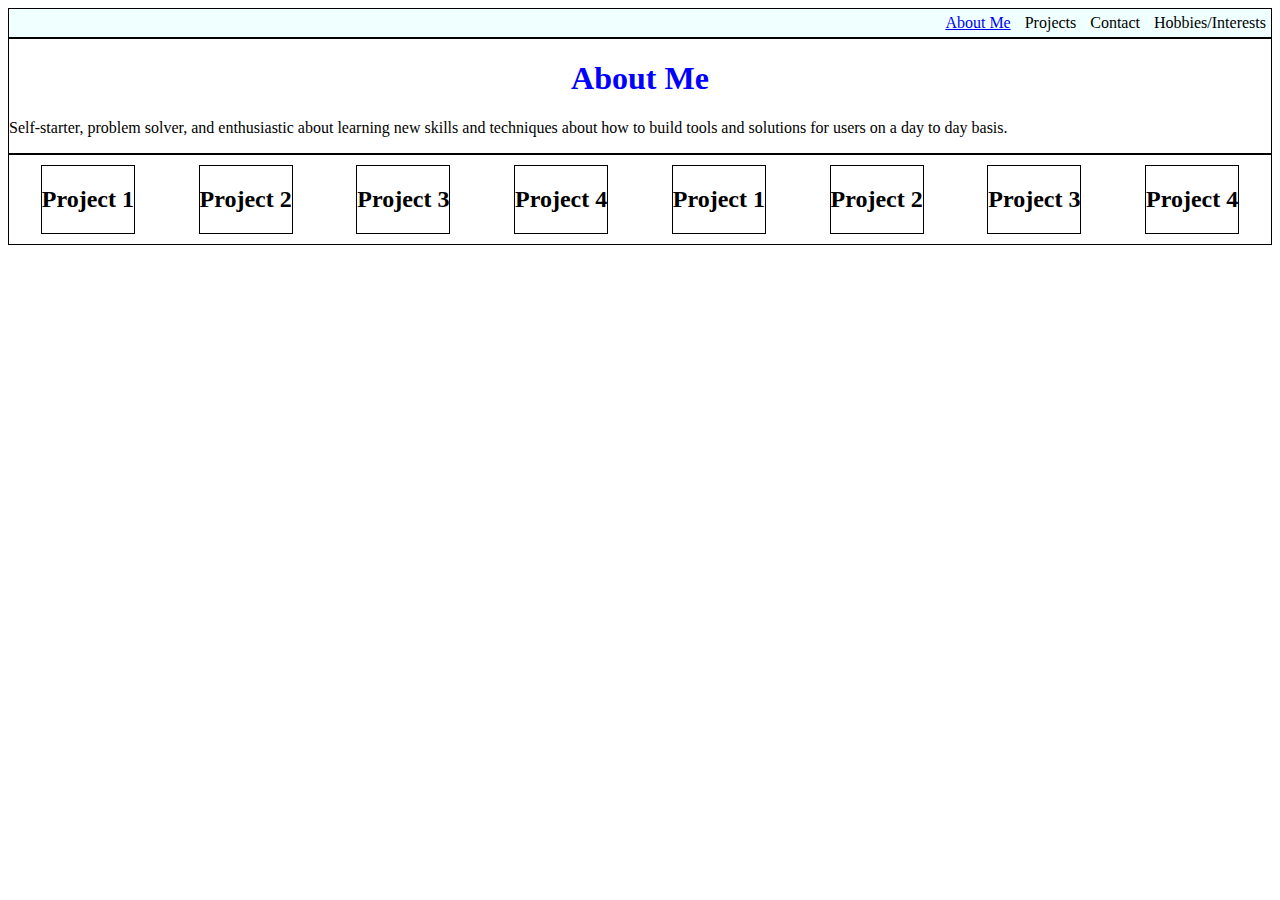
==== index.html @ 330c0d28 "Added display styles to project section" ====
<!DOCTYPE html>
<html lang="en">
<head>
    <meta charset="UTF-8">
    <meta http-equiv="X-UA-Compatible" content="IE=edge">
    <meta name="viewport" content="width=device-width, initial-scale=1.0">
    <title>Leicht Personal Page</title>
    <link rel="stylesheet" href="css/style.css">
</head>
<header>
    <div class="container">
        <nav class="navigation content">
            <span><a href="#about">About Me</a></span>
            <span>Projects</span>
            <span>Contact</span>
            <span>Hobbies/Interests</span>
        </nav>
    </div>
</header>

<body>
    <!-- About Section -->
    <section class="about_section">
        <div id="about" class="about_container container">
            <h1>About Me</h1>
            <p>Self-starter, problem solver, and enthusiastic about learning new skills and techniques about how to build tools and
                solutions for users on a day to day basis.
            </p>
        </div>
    </section>

    <!-- Personal Projects Section -->
    <section class="pp_section">
        <div class="pp_container container">
            <div id="pp1" class="pp_indiv">
                <h2>Project 1</h2>
            </div>
            <div id="pp2" class="pp_indiv">
                <h2>Project 2</h2>
            </div>
            <div id="pp3" class="pp_indiv">
                <h2>Project 3</h2>
            </div>
            <div id="pp4" class="pp_indiv">
                <h2>Project 4</h2>
            </div>
            <div id="pp1" class="pp_indiv">
                <h2>Project 1</h2>
            </div>
            <div id="pp2" class="pp_indiv">
                <h2>Project 2</h2>
            </div>
            <div id="pp3" class="pp_indiv">
                <h2>Project 3</h2>
            </div>
            <div id="pp4" class="pp_indiv">
                <h2>Project 4</h2>
            </div>
        </div>
    </section>
    
</body>
</html>
---- css/style.css ----
header .container {
    display: flex;
    justify-content: end;
    padding: 5px 0px;
    background-color: azure;
}

nav span {
    padding: 5px;
    text-decoration: none;
}

h1 {
    
    color: blue;
    text-align: center;
}

.container {
    border: solid 1px black;
}

.pp_container {
    display: flex;
    justify-content: space-around;
    flex-wrap: wrap;
}

.pp_indiv {
    border: solid 1px black;
    margin: 10px;
}
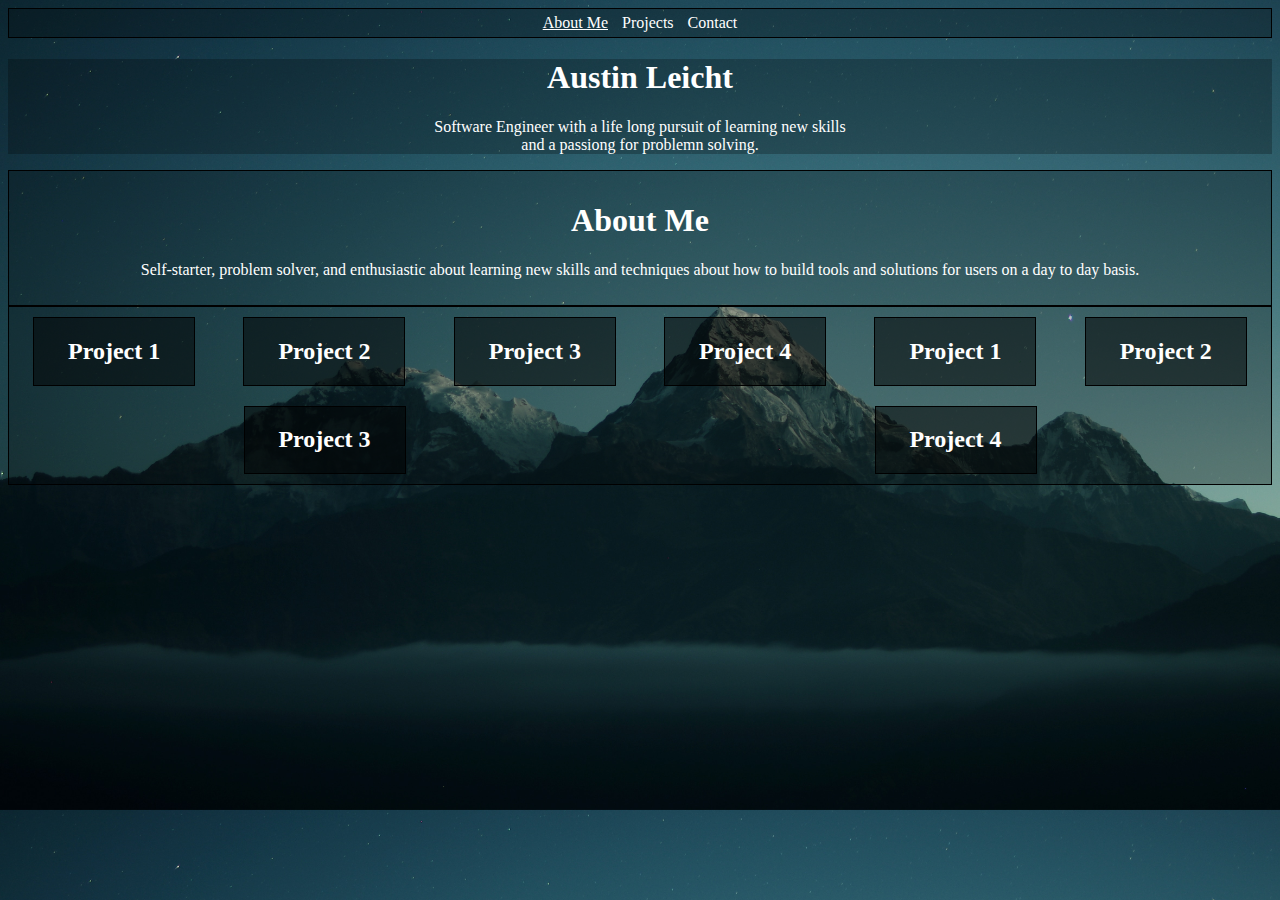
==== commit eb6f8c90: "Added background image, updated text color and alignment" ====
--- a/index.html
+++ b/index.html
@@ -7,18 +7,35 @@
     <title>Leicht Personal Page</title>
     <link rel="stylesheet" href="css/style.css">
 </head>
-<header>
+<!-- <header>
     <div class="container">
         <nav class="navigation content">
             <span><a href="#about">About Me</a></span>
             <span>Projects</span>
             <span>Contact</span>
-            <span>Hobbies/Interests</span>
         </nav>
     </div>
-</header>
+</header> -->
 
 <body>
+    <header>
+        <div class="container">
+            <nav class="navigation content">
+                <span><a href="#about">About Me</a></span>
+                <span>Projects</span>
+                <span>Contact</span>
+            </nav>
+        </div>
+    </header>
+    <!--Home Section-->
+    <div class="nameTitle">
+        <div class="nameTitleContainer">
+            <h1>Austin Leicht</h1>
+            <p>Software Engineer with a life long pursuit of learning new skills </br> 
+            and a passiong for problemn solving.</p>
+        </div>
+    </div>
+   
     <!-- About Section -->
     <section class="about_section">
         <div id="about" class="about_container container">
@@ -58,6 +75,8 @@
             </div>
         </div>
     </section>
+
+
     
 </body>
 </html>
--- a/css/style.css
+++ b/css/style.css
@@ -1,18 +1,44 @@
+* {
+    color: white;
+    text-align: center;
+}
+body {
+    background-image: url("../assets/site_background.jpg");
+    background-size: cover;
+}
+
+/* Header and Navigation Section */
+
 header .container {
     display: flex;
-    justify-content: end;
+    justify-content: center;
     padding: 5px 0px;
-    background-color: azure;
+    background-color: hsla(0, 0%, 0%, .25)
 }
 
 nav span {
     padding: 5px;
     text-decoration: none;
+    color: white;
 }
 
-h1 {
-    
-    color: blue;
+
+
+
+
+
+/* Main Name and Title Section */
+
+.nameTitle {
+    background-color: hsla(0, 0%, 0%, .25)
+}
+
+
+
+
+/* About Section */
+
+h2 {
     text-align: center;
 }
 
@@ -20,13 +46,30 @@
     border: solid 1px black;
 }
 
+.about_container {
+    padding: 10px;
+    background-size: 4px 4px;
+    /*Source for background textures: https://codepen.io/bitmap/pen/AzowBq*/
+    background-color: hsla(0, 0%, 0%, .25)
+}
+
+
+
+
+
+/* Projects Section */
+
 .pp_container {
     display: flex;
     justify-content: space-around;
     flex-wrap: wrap;
+    background-color: hsla(0, 0%, 0%, .25);
+
 }
 
 .pp_indiv {
     border: solid 1px black;
     margin: 10px;
+    background-color: hsla(0, 0%, 0%, .5);
+    min-width: 10rem;
 }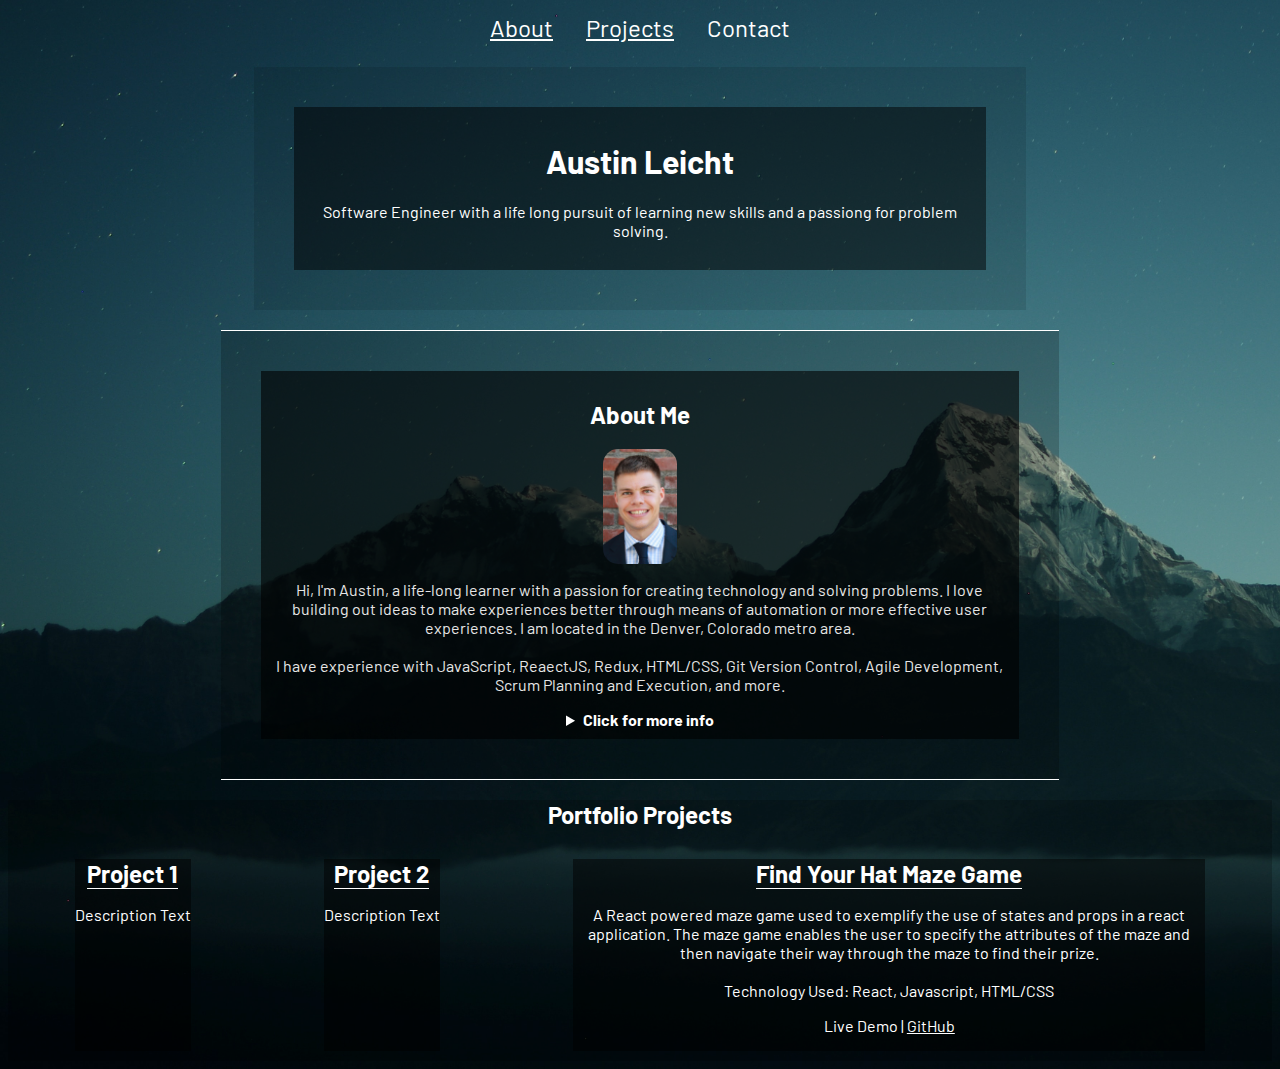
==== commit f842275e: "Added about content, headshot, and project details" ====
--- a/index.html
+++ b/index.html
@@ -6,24 +6,18 @@
     <meta name="viewport" content="width=device-width, initial-scale=1.0">
     <title>Leicht Personal Page</title>
     <link rel="stylesheet" href="css/style.css">
+    <link rel="preconnect" href="https://fonts.googleapis.com">
+    <link rel="preconnect" href="https://fonts.gstatic.com" crossorigin>
+    <link href="https://fonts.googleapis.com/css2?family=Barlow:wght@300;400&display=swap" rel="stylesheet">
 </head>
-<!-- <header>
-    <div class="container">
-        <nav class="navigation content">
-            <span><a href="#about">About Me</a></span>
-            <span>Projects</span>
-            <span>Contact</span>
-        </nav>
-    </div>
-</header> -->
 
 <body>
     <header>
         <div class="container">
             <nav class="navigation content">
-                <span><a href="#about">About Me</a></span>
-                <span>Projects</span>
-                <span>Contact</span>
+                <span><a href="#about">About</a></span>
+                <span><a href="#project_section">Projects</a></span>
+                <span><a>Contact</a></span>
             </nav>
         </div>
     </header>
@@ -31,50 +25,92 @@
     <div class="nameTitle">
         <div class="nameTitleContainer">
             <h1>Austin Leicht</h1>
-            <p>Software Engineer with a life long pursuit of learning new skills </br> 
-            and a passiong for problemn solving.</p>
+            <p>Software Engineer with a life long pursuit of learning new skills
+            and a passiong for problem solving.</p>
         </div>
     </div>
    
     <!-- About Section -->
-    <section class="about_section">
+    <div class="about_section">
         <div id="about" class="about_container container">
-            <h1>About Me</h1>
-            <p>Self-starter, problem solver, and enthusiastic about learning new skills and techniques about how to build tools and
-                solutions for users on a day to day basis.
-            </p>
+            <div class="title_headshot">
+                <h2>About Me</h2>
+                <img src="./assets/headshot_Leicht.JPG" alt="My Picture" style="
+                                width: 10%;
+                                border-radius: 15px;
+                                height: auto;
+                                display: block;
+                                margin-left: 20px;
+                                margin: auto;
+                                ">
+            </div>
+            <article>
+                <p>
+                    Hi, I'm Austin, a life-long learner with a passion for creating technology and solving 
+                    problems. I love building out ideas to make experiences better through 
+                    means of automation or more effective user experiences. I am located in the Denver, Colorado 
+                    metro area. 
+                    <br>
+                    <br>
+                    I have experience with JavaScript, ReaectJS, Redux, HTML/CSS, Git Version Control, 
+                    Agile Development, Scrum Planning and Execution, and more. 
+                    <br>
+                </p>
+                <details>
+                    <summary>
+                        <strong>Click for more info</strong>
+                    </summary>
+                    <p>
+                        My past experience as a Technical Program Manager for Meta and a United States Marine Corps
+                        Officer have provided me a strong foundation in working with teams to solve problems and accomplish
+                        goals. I am a software engineer with a deep understanding of how to dive to the root of the problem, 
+                        derive technical requirements from business needs, and put those requirements into a tangible and 
+                        executable solution. 
+                        <br>
+                        <br>
+                        I love coding and have a passion for software engineering because I am always amazed at what can be built
+                        via code. The industry continues to evolve and enable people to build more amazing things and find my 
+                        most fulfilling and enjoying moments when I have helped to build a truly amazing and beneficial product its users.
+                        <br>
+                        <br>
+                        If you would like to talk about code, the industry, what cool work you are pursuing or what I am up to feel free
+                        to connect with me on LinkedIn or reach out to me via a contact form below.
+                    </p>
+                </details>
+
+            </article>
         </div>
-    </section>
+    </div>
 
     <!-- Personal Projects Section -->
-    <section class="pp_section">
+    <div class="pp_section" id="project_section">
+        <h2>Portfolio Projects</h2>
         <div class="pp_container container">
             <div id="pp1" class="pp_indiv">
                 <h2>Project 1</h2>
+                <p>Description Text</p>
             </div>
             <div id="pp2" class="pp_indiv">
                 <h2>Project 2</h2>
+                <p>Description Text</p>
             </div>
             <div id="pp3" class="pp_indiv">
-                <h2>Project 3</h2>
-            </div>
-            <div id="pp4" class="pp_indiv">
-                <h2>Project 4</h2>
-            </div>
-            <div id="pp1" class="pp_indiv">
-                <h2>Project 1</h2>
-            </div>
-            <div id="pp2" class="pp_indiv">
-                <h2>Project 2</h2>
-            </div>
-            <div id="pp3" class="pp_indiv">
-                <h2>Project 3</h2>
-            </div>
-            <div id="pp4" class="pp_indiv">
-                <h2>Project 4</h2>
+                <h2>Find Your Hat Maze Game</h2>
+                <p>A React powered maze game used to exemplify the use of states and props in a react application. 
+                    The maze game enables the user to specify the attributes of the maze and then navigate their way 
+                    through the maze to find their prize.
+                    <br>
+                    <br>
+                    Technology Used: React, Javascript, HTML/CSS
+                </p>
+                <p>
+                    <a>Live Demo</a>
+                    |
+                    <a target="_blank" href="https://github.com/leichtaustin/maze-game">GitHub</a>
+                </p>
             </div>
         </div>
-    </section>
+    </div>
 
 
     
--- a/css/style.css
+++ b/css/style.css
@@ -1,6 +1,7 @@
 * {
     color: white;
     text-align: center;
+    font-family: 'Barlow', sans-serif;
 }
 body {
     background-image: url("../assets/site_background.jpg");
@@ -13,16 +14,17 @@
     display: flex;
     justify-content: center;
     padding: 5px 0px;
-    background-color: hsla(0, 0%, 0%, .25)
+    max-width: fit-content;
+    margin: auto;
 }
 
 nav span {
-    padding: 5px;
+    padding: 15px;
     text-decoration: none;
     color: white;
+    font-size: 24px;
+    
 }
-
-
 
 
 
@@ -30,7 +32,21 @@
 /* Main Name and Title Section */
 
 .nameTitle {
-    background-color: hsla(0, 0%, 0%, .25)
+    background-color: hsla(0, 0%, 0%, .1);
+    margin: 10px 0px;
+    padding: 40px;
+    max-width: fit-content;
+    margin: 20px auto;
+    /* border-bottom: 1px solid white;
+    border-top: 1px solid white; */
+}
+
+.nameTitleContainer {
+    background-color: hsla(0, 0%, 0%, .5);
+    max-width: fit-content;
+    margin: auto;
+    padding: 2%;
+    min-width: none;
 }
 
 
@@ -42,34 +58,57 @@
     text-align: center;
 }
 
-.container {
-    border: solid 1px black;
+.about_section {
+    background-color: hsla(0, 0%, 0%, .2);
+    margin: 10px 0px;
+    padding: 40px;
+    max-width: 60%;
+    margin: 20px auto;
+    border-bottom: 1px solid white;
+    border-top: 1px solid white;
 }
 
 .about_container {
     padding: 10px;
     background-size: 4px 4px;
     /*Source for background textures: https://codepen.io/bitmap/pen/AzowBq*/
-    background-color: hsla(0, 0%, 0%, .25)
+    background-color: hsla(0, 0%, 0%, .60);
+    margin: auto;
 }
 
+.about_section p {
+    color: hsla(0, 0%, 90%, 1);
+}
+
+.title_headshot {
+    display: block;
+}
 
 
 
 
 /* Projects Section */
 
+.pp_section {
+    background-color: hsla(0, 0%, 0%, .2);
+}
+
 .pp_container {
     display: flex;
     justify-content: space-around;
     flex-wrap: wrap;
-    background-color: hsla(0, 0%, 0%, .25);
 
 }
 
 .pp_indiv {
-    border: solid 1px black;
     margin: 10px;
     background-color: hsla(0, 0%, 0%, .5);
-    min-width: 10rem;
-}+    max-width: 50%;
+}
+
+.pp_indiv h2 {
+    border-bottom: 1px solid white;
+    max-width: fit-content;
+    margin: auto;
+}
+
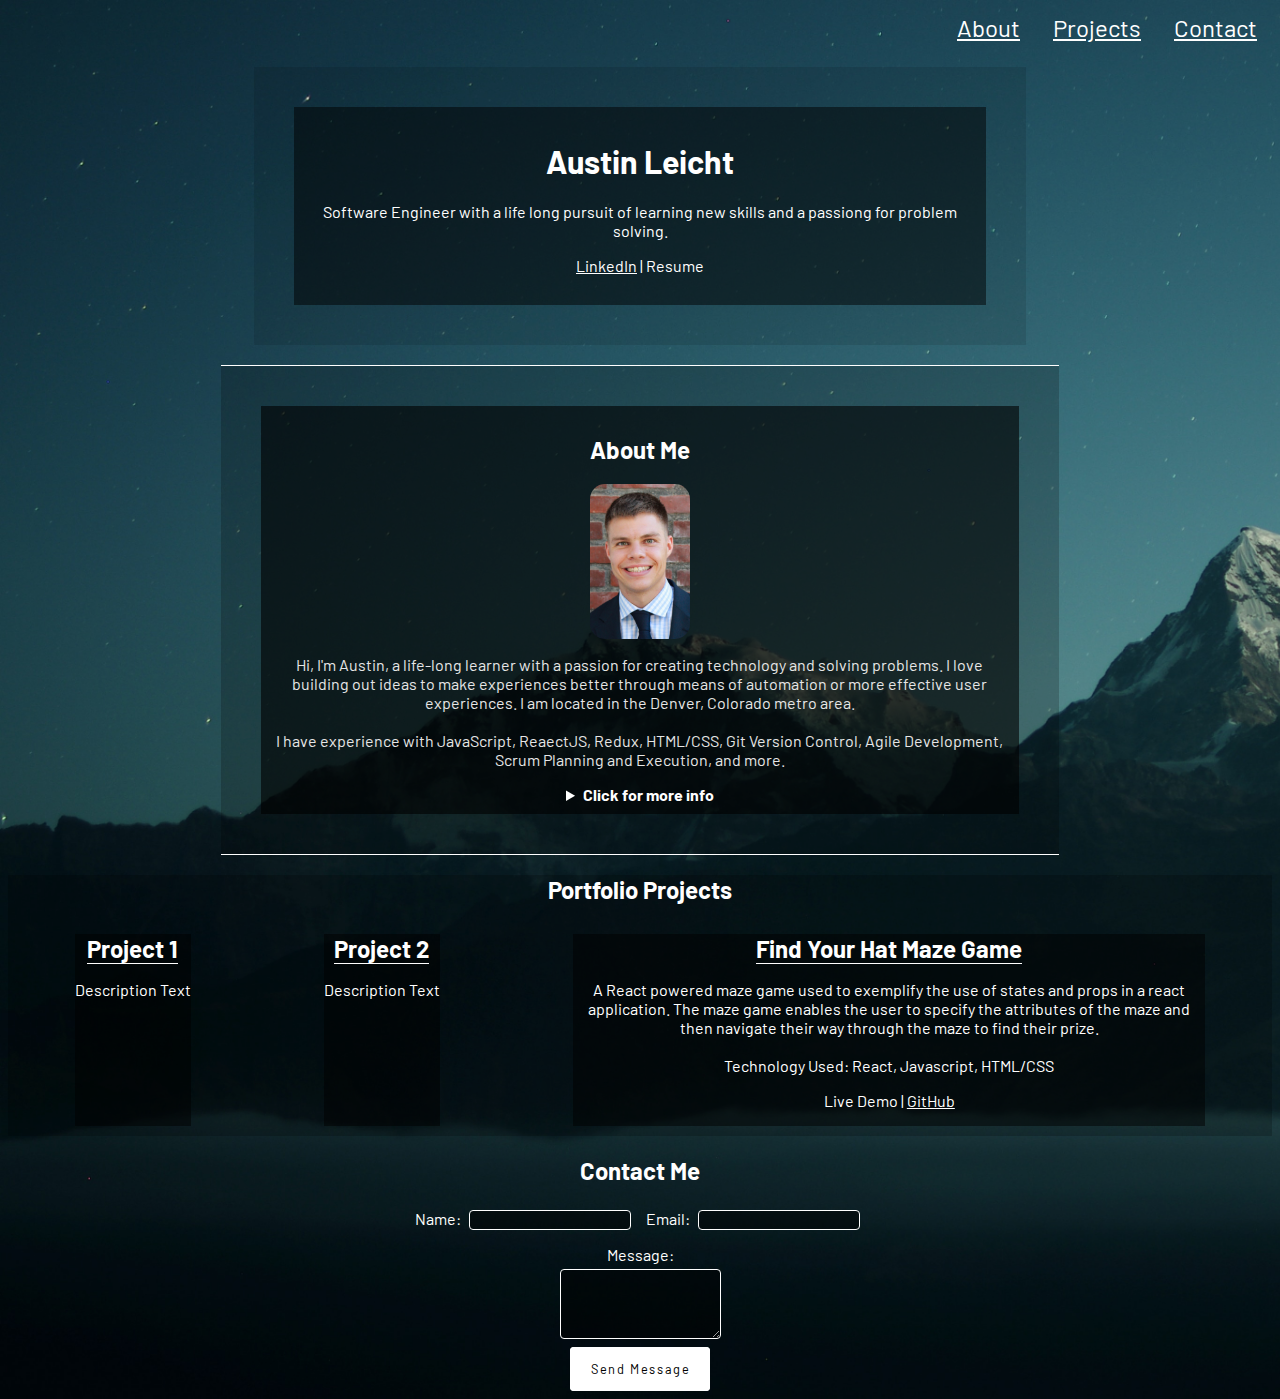
==== commit cf84d80f: "Added contact section" ====
--- a/index.html
+++ b/index.html
@@ -17,7 +17,7 @@
             <nav class="navigation content">
                 <span><a href="#about">About</a></span>
                 <span><a href="#project_section">Projects</a></span>
-                <span><a>Contact</a></span>
+                <span><a href="#contact_section">Contact</a></span>
             </nav>
         </div>
     </header>
@@ -27,6 +27,11 @@
             <h1>Austin Leicht</h1>
             <p>Software Engineer with a life long pursuit of learning new skills
             and a passiong for problem solving.</p>
+            <p>
+                <a href="https://www.linkedin.com/in/austin-leicht/">LinkedIn</a>
+                |
+                <a>Resume</a>
+            </p>
         </div>
     </div>
    
@@ -35,8 +40,9 @@
         <div id="about" class="about_container container">
             <div class="title_headshot">
                 <h2>About Me</h2>
-                <img src="./assets/headshot_Leicht.JPG" alt="My Picture" style="
-                                width: 10%;
+                <img id="headshot" src="./assets/headshot_Leicht.JPG" alt="My Picture" style="
+                                width: 30%;
+                                max-width: 100px;
                                 border-radius: 15px;
                                 height: auto;
                                 display: block;
@@ -112,6 +118,46 @@
         </div>
     </div>
 
+    <!--Contact Section-->
+    <div class="contact_section" id="contact_section">
+        <h2>Contact Me</h2>
+        <form
+            action="https://formspree.io/f/xknloedp"
+            method="POST"
+            class="contact_form"
+        >
+        <div class="form_fields">
+            <div class="upper_half">
+                <div class="form_half">
+                    <label>
+                        Name:
+                    <input type="text" name="name" style="color: white;">
+                    </label>
+                </div>
+                <div class="form_half">   
+                    <label>
+                        Email:
+                    <input type="email" name="email" style="color: white;">
+                    </label>
+                </div>
+            </div>
+            <div class="field lower_half">
+                <div>
+                    <label>
+                        Message:
+                    </label>
+                </div>
+                <div>
+                    <textarea name="message" style="color: white;" rows="4"></textarea>
+                </div>
+            </div>
+  <!-- your other form fields go here -->
+            <button type="submit" style="color: black">Send Message</button>
+        </div>
+
+        </form>
+    </div>
+
 
     
 </body>
--- a/css/style.css
+++ b/css/style.css
@@ -12,10 +12,8 @@
 
 header .container {
     display: flex;
-    justify-content: center;
+    justify-content: end;
     padding: 5px 0px;
-    max-width: fit-content;
-    margin: auto;
 }
 
 nav span {
@@ -112,3 +110,66 @@
     margin: auto;
 }
 
+
+/* Contact Section */
+.contact_section {
+    max-width: fit-content;
+    margin: auto;
+}
+.form_fields {
+    display: block;
+}
+
+.upper_half {
+    display: flex;
+    margin-bottom: 10px;
+    margin-top: 10px;
+    
+}
+
+.lower_half {
+    display: block;
+}
+
+label {
+    margin: 5px;
+}
+
+input, textArea {
+    background-color: hsla(0, 0%, 0%, .5);
+    border-radius: 4px;
+    border: solid 1px white;
+    margin: 5px;
+}
+
+button {
+    appearance: none;
+    -moz-transition: background-color 0.2s ease-in-out, color 0.2s ease-in-out;
+    -webkit-transition: background-color 0.2s ease-in-out, color 0.2s ease-in-out;
+    -ms-transition: background-color 0.2s ease-in-out, color 0.2s ease-in-out;
+    transition: background-color 0.2s ease-in-out, color 0.2s ease-in-out;
+    background-color: white;
+    border-radius: 4px;
+    border: 0;
+    box-shadow: inset 0 0 0 1px white;
+    color: black;
+    cursor: pointer;
+    display: inline-block;
+    font-size: 0.8rem;
+    height: 2.75rem;
+    letter-spacing: 0.1rem;
+    line-height: 1.75rem;
+    outline: 0;
+    padding: 0 1.25rem 0 1.35rem;
+    text-align: center;
+    text-decoration: none;
+    white-space: nowrap;
+    font-family: 'Barlow', sans-serif;
+}
+
+
+@media screen and (max-width: 900) {
+    html {
+        font-size: 12px;
+    }
+}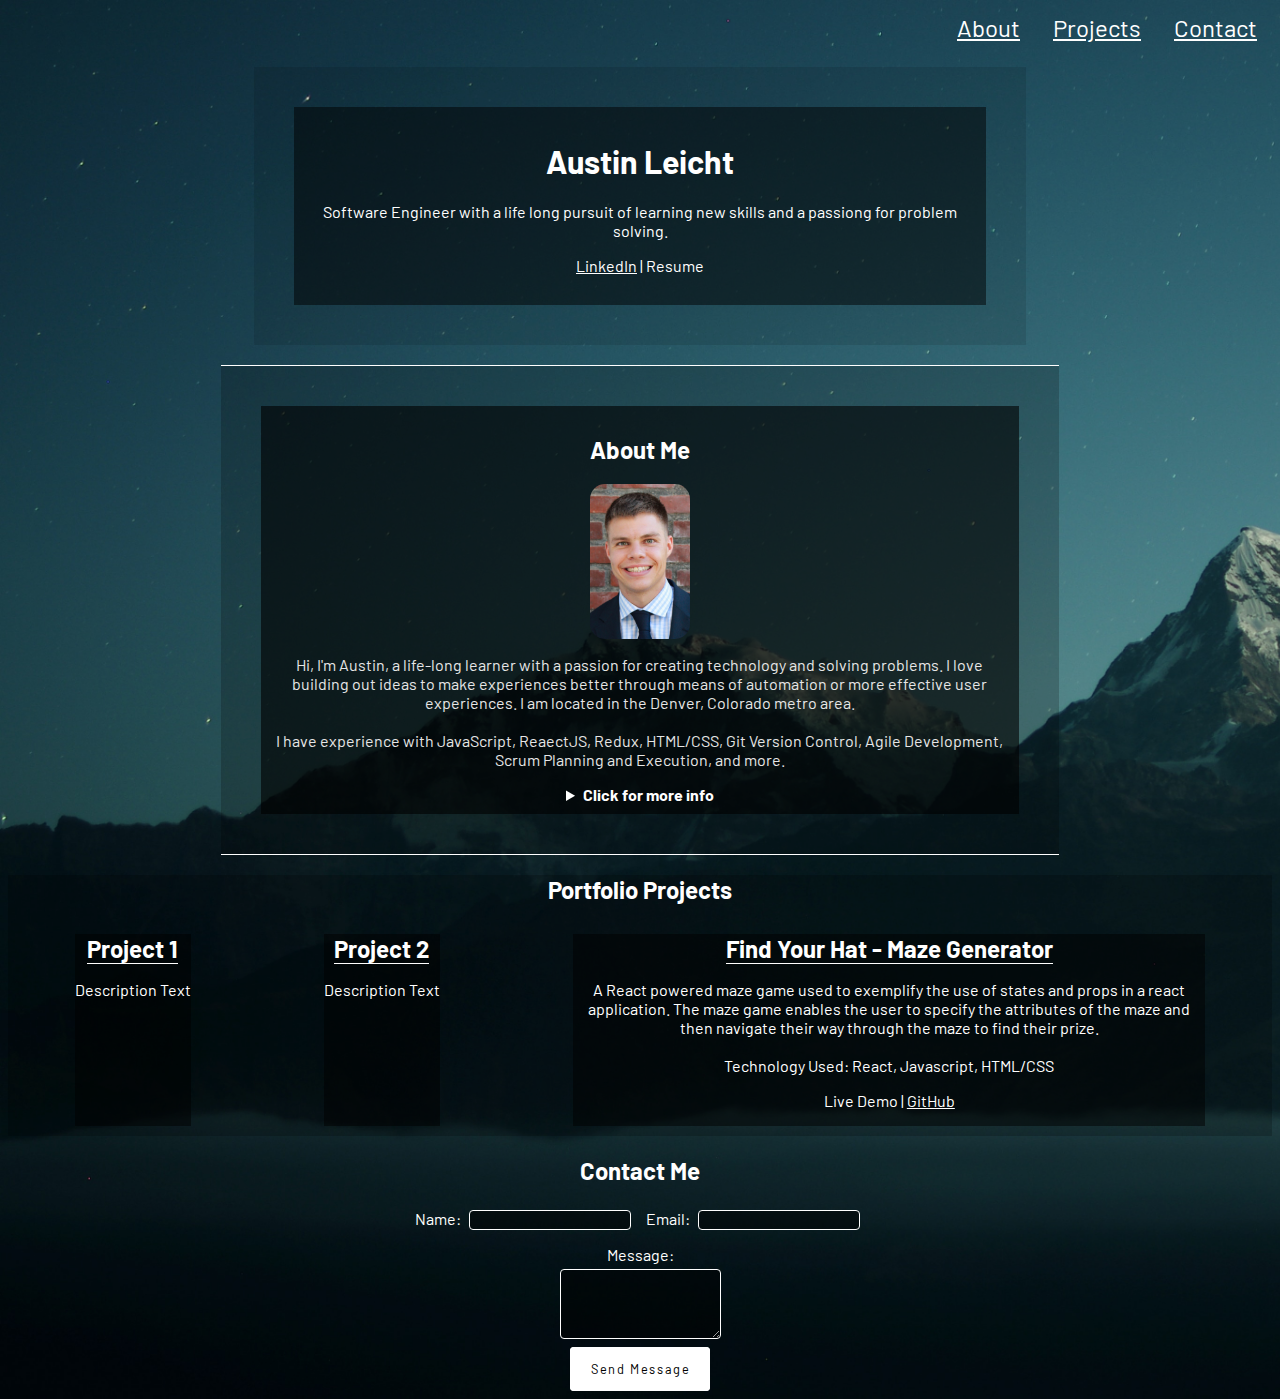
==== commit 88b772dc: "minor text changes" ====
--- a/index.html
+++ b/index.html
@@ -101,7 +101,7 @@
                 <p>Description Text</p>
             </div>
             <div id="pp3" class="pp_indiv">
-                <h2>Find Your Hat Maze Game</h2>
+                <h2>Find Your Hat - Maze Generator</h2>
                 <p>A React powered maze game used to exemplify the use of states and props in a react application. 
                     The maze game enables the user to specify the attributes of the maze and then navigate their way 
                     through the maze to find their prize.
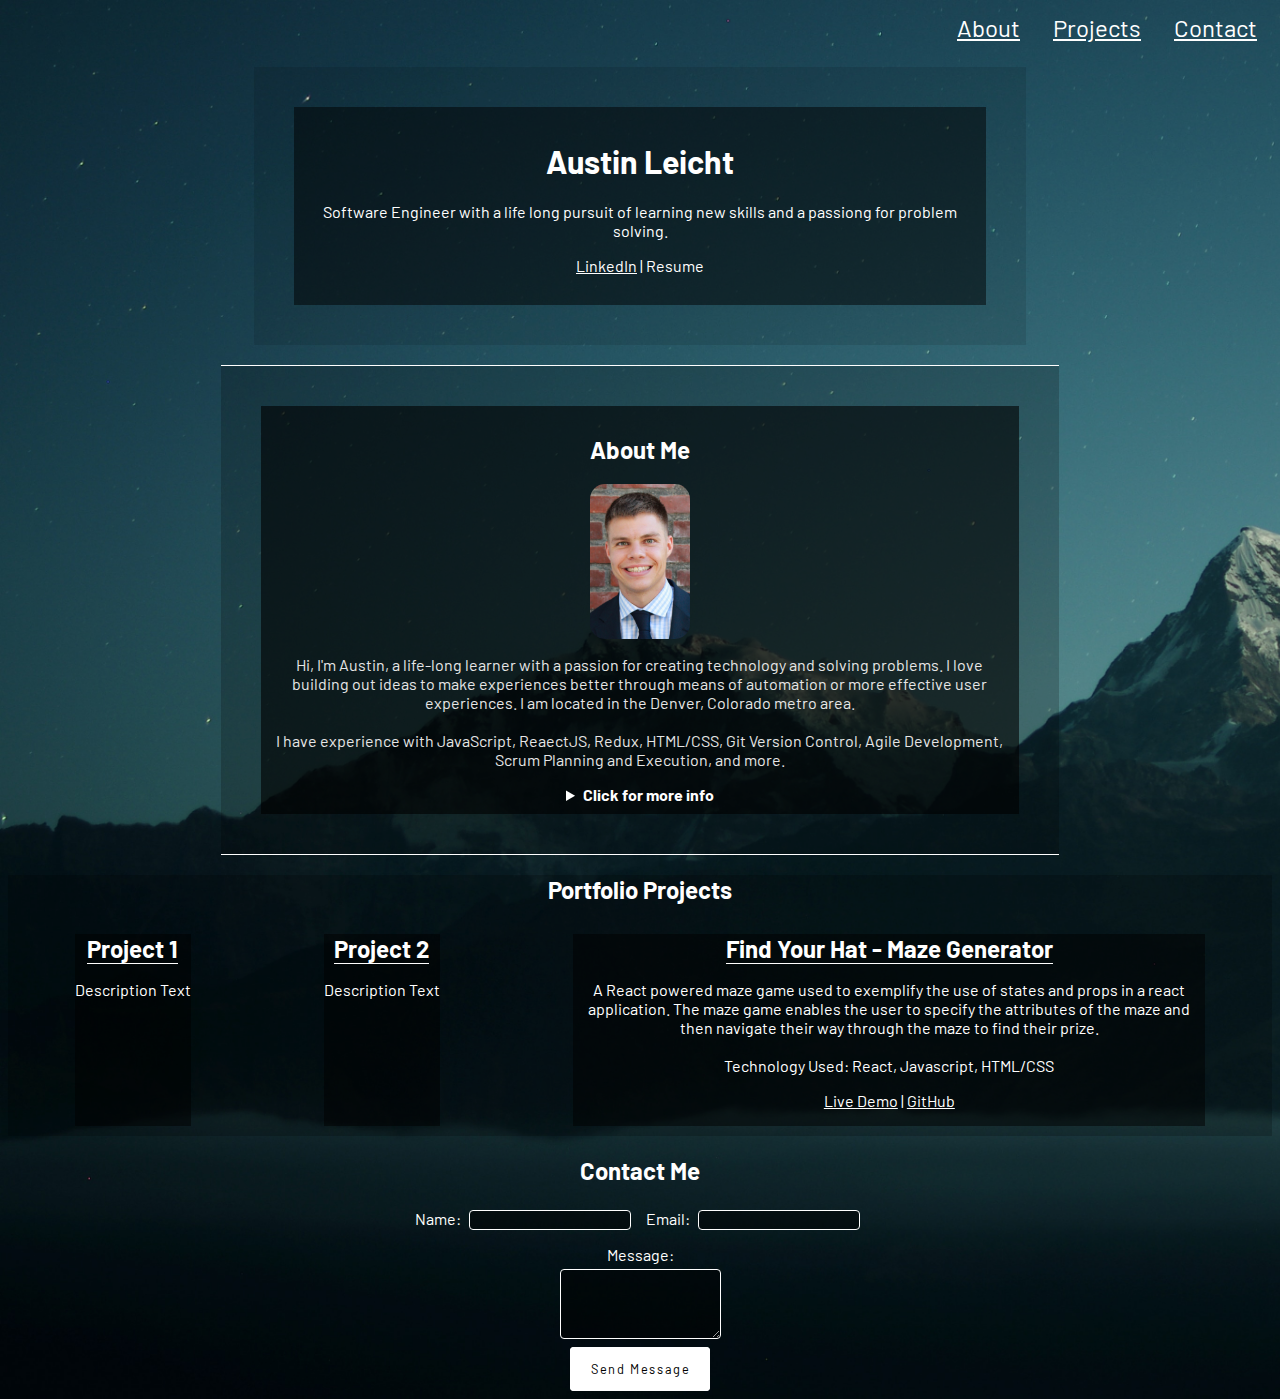
==== commit c249de42: "added maze game link" ====
--- a/index.html
+++ b/index.html
@@ -110,7 +110,7 @@
                     Technology Used: React, Javascript, HTML/CSS
                 </p>
                 <p>
-                    <a>Live Demo</a>
+                    <a href="https://mazegamerandomized.netlify.app/">Live Demo</a>
                     |
                     <a target="_blank" href="https://github.com/leichtaustin/maze-game">GitHub</a>
                 </p>
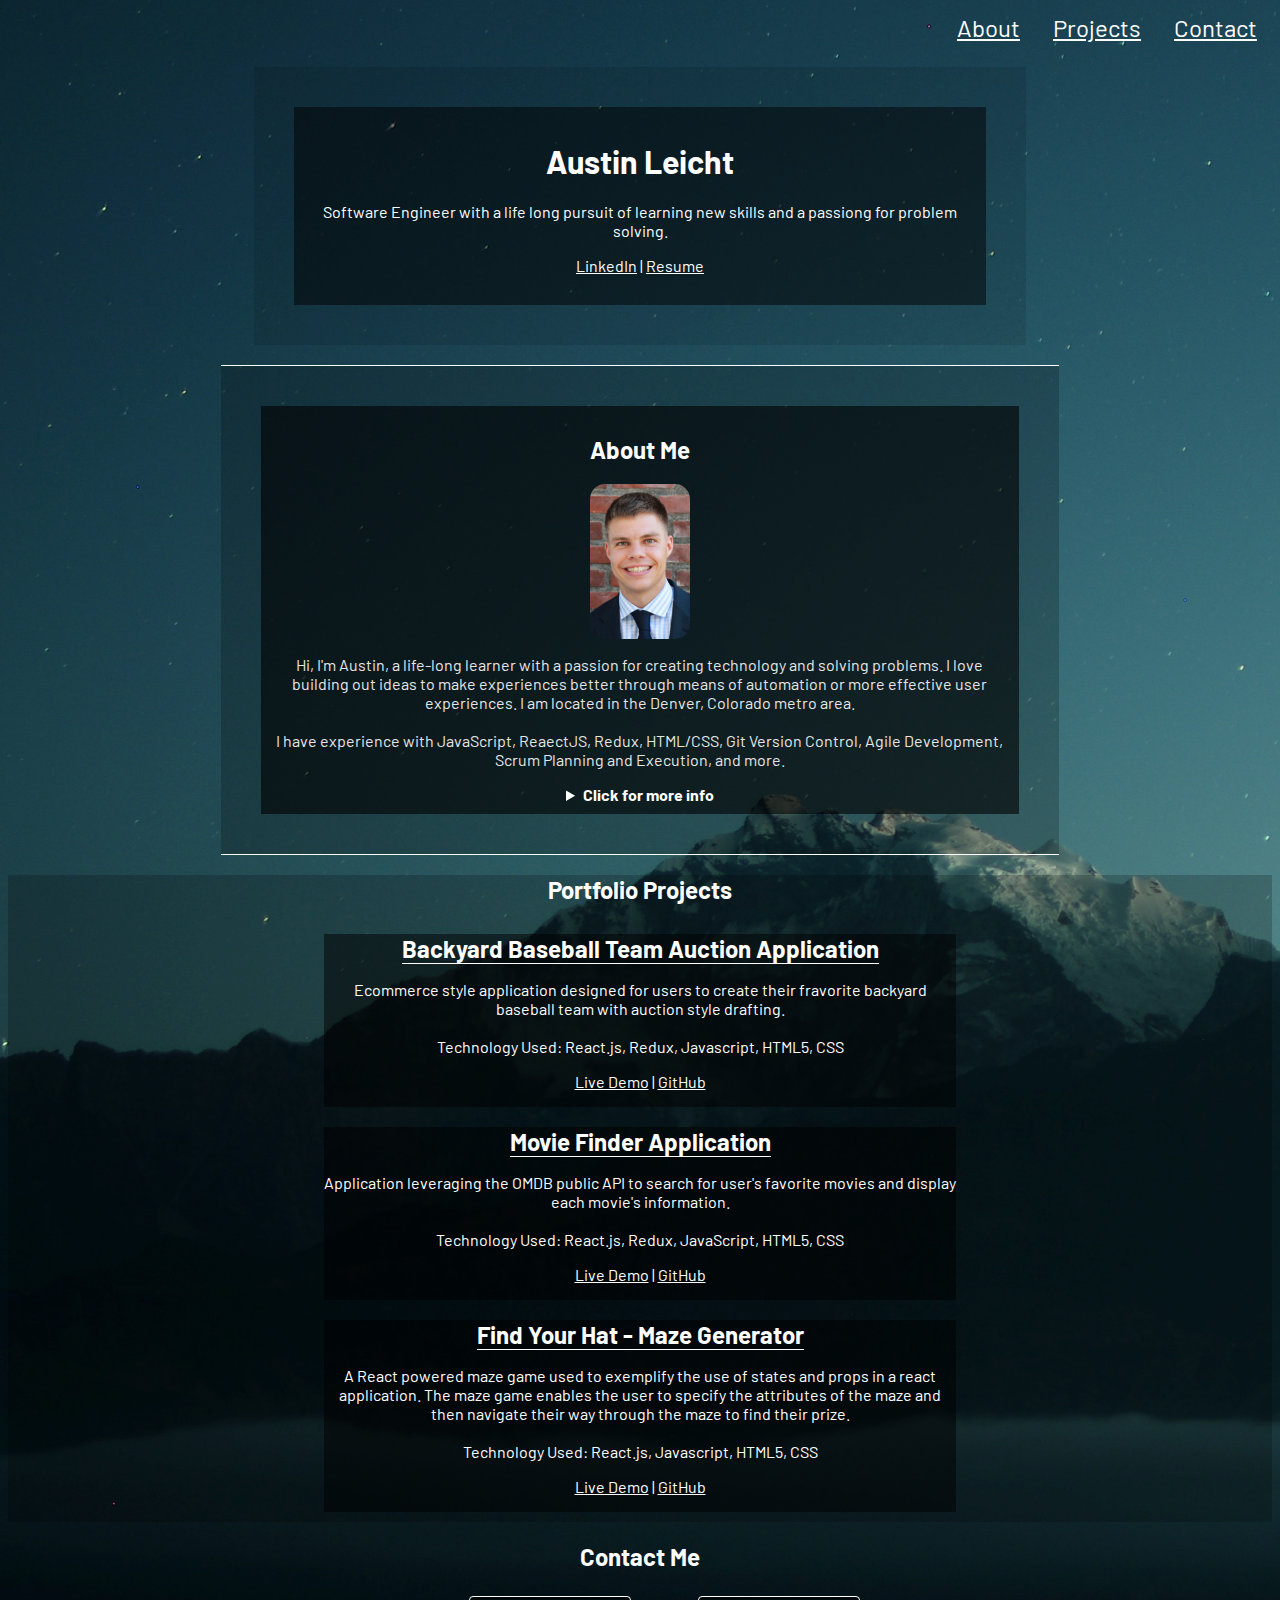
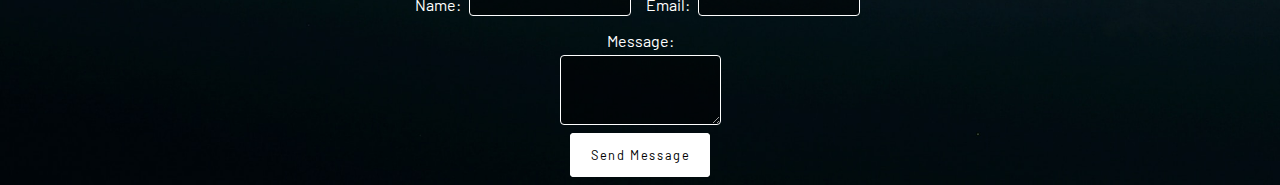
==== commit a87828ee: "Added project and resume info" ====
--- a/index.html
+++ b/index.html
@@ -30,7 +30,7 @@
             <p>
                 <a href="https://www.linkedin.com/in/austin-leicht/">LinkedIn</a>
                 |
-                <a>Resume</a>
+                <a href="./assets/Leicht_SWE_Resume_2023.pdf">Resume</a>
             </p>
         </div>
     </div>
@@ -93,12 +93,30 @@
         <h2>Portfolio Projects</h2>
         <div class="pp_container container">
             <div id="pp1" class="pp_indiv">
-                <h2>Project 1</h2>
-                <p>Description Text</p>
+                <h2>Backyard Baseball Team Auction Application</h2>
+                <p>Ecommerce style application designed for users to create their fravorite backyard baseball team with auction style drafting. 
+                    <br>
+                    <br>
+                    Technology Used: React.js, Redux, Javascript, HTML5, CSS
+                </p>
+                <p>
+                    <a href="https://backyardbaseballecommerce.netlify.app/">Live Demo</a>
+                    |
+                    <a target="_blank" href="https://github.com/leichtaustin/eCommerce-baseball">GitHub</a>
+                </p>
             </div>
             <div id="pp2" class="pp_indiv">
-                <h2>Project 2</h2>
-                <p>Description Text</p>
+                <h2>Movie Finder Application</h2>
+                <p>Application leveraging the OMDB public API to search for user's favorite movies and display each movie's information. 
+                    <br>
+                    <br>
+                    Technology Used: React.js, Redux, JavaScript, HTML5, CSS
+                </p>
+                <p>
+                    <a href="https://moviefinderomdb.netlify.app/">Live Demo</a>
+                    |
+                    <a target="_blank" href="https://github.com/leichtaustin/movieFinder">GitHub</a>
+                </p>
             </div>
             <div id="pp3" class="pp_indiv">
                 <h2>Find Your Hat - Maze Generator</h2>
@@ -107,7 +125,7 @@
                     through the maze to find their prize.
                     <br>
                     <br>
-                    Technology Used: React, Javascript, HTML/CSS
+                    Technology Used: React.js, Javascript, HTML5, CSS
                 </p>
                 <p>
                     <a href="https://mazegamerandomized.netlify.app/">Live Demo</a>
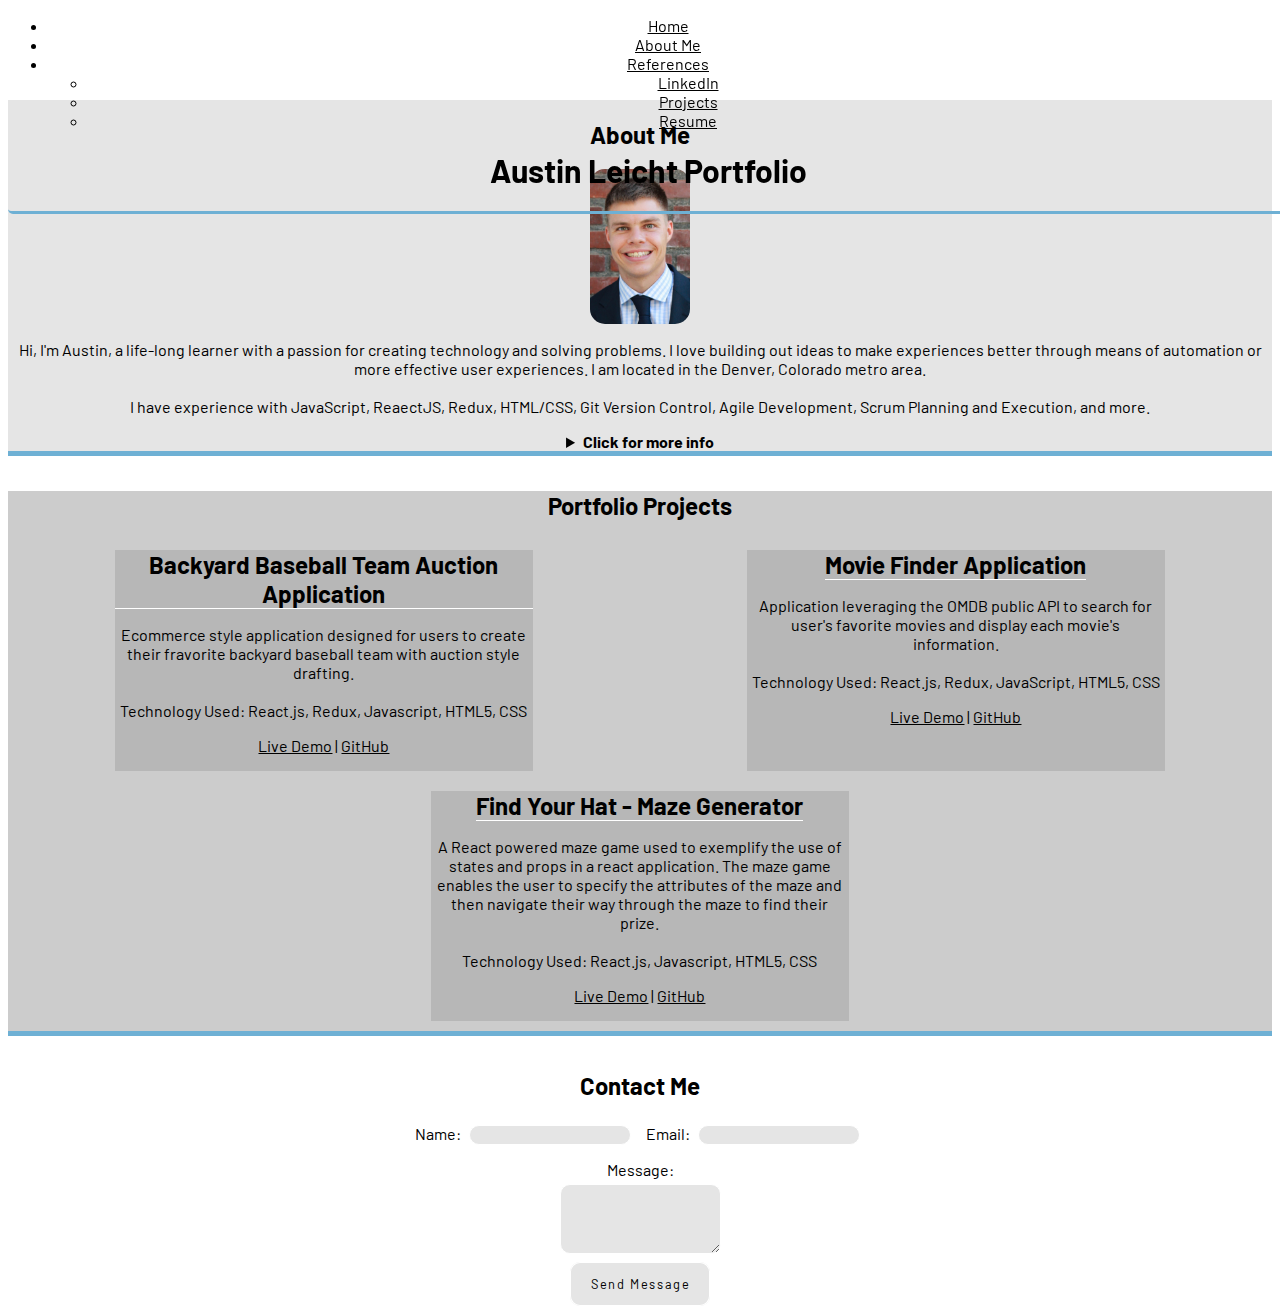
==== commit e13317de: "Updated page" ====
--- a/index.html
+++ b/index.html
@@ -9,37 +9,52 @@
     <link rel="preconnect" href="https://fonts.googleapis.com">
     <link rel="preconnect" href="https://fonts.gstatic.com" crossorigin>
     <link href="https://fonts.googleapis.com/css2?family=Barlow:wght@300;400&display=swap" rel="stylesheet">
+    <link href="https://cdn.jsdelivr.net/npm/bootstrap@5.3.2/dist/css/bootstrap.min.css" rel="stylesheet"
+    integrity="sha384-T3c6CoIi6uLrA9TneNEoa7RxnatzjcDSCmG1MXxSR1GAsXEV/Dwwykc2MPK8M2HN" crossorigin="anonymous"
+    >
 </head>
 
 <body>
     <header>
-        <div class="container">
-            <nav class="navigation content">
-                <span><a href="#about">About</a></span>
-                <span><a href="#project_section">Projects</a></span>
-                <span><a href="#contact_section">Contact</a></span>
-            </nav>
-        </div>
+        <nav class="navbar navbar-expand-lg bg-body-tertiary">
+            <div class="container-fluid">
+              <!-- <a class="navbar-brand" href="#">Navbar</a>
+              <button class="navbar-toggler" type="button" data-bs-toggle="collapse" data-bs-target="#navbarSupportedContent" aria-controls="navbarSupportedContent" aria-expanded="false" aria-label="Toggle navigation">
+                <span class="navbar-toggler-icon"></span>
+              </button> -->
+              <div class="collapse navbar-collapse" id="navbarSupportedContent">
+                <ul class="navbar-nav me-auto mb-2 mb-lg-0">
+                  <li class="nav-item">
+                    <a class="nav-link active" aria-current="page" href="#">Home</a>
+                  </li>
+                  <li class="nav-item">
+                    <a class= "nav-link active" aria-current="page" href="#about">About Me</a>
+                  </li>
+                  <li class="nav-item dropdown">
+                    <a class="nav-link dropdown-toggle" href="#" role="button" data-bs-toggle="dropdown" aria-expanded="false">
+                        References
+                    </a>
+                    <ul class="dropdown-menu">
+                      <li><a class= "nav-link active" aria-current="page" href="https://www.linkedin.com/in/austin-leicht/">LinkedIn</a></li>
+                      <li><a class= "nav-link active" aria-current="page" href="#project_section">Projects</a></li>
+                      <!-- <li><hr class="dropdown-divider"></li> -->
+                      <li><a class= "nav-link active" aria-current="page" href="./assets/Leicht_SWE_Resume_2023.pdf">Resume</a></li>
+                    </ul>
+                  </li>
+                </ul>
+              </div>
+              <h1>Austin Leicht Portfolio</h1>
+            </div>
+          </nav>
     </header>
     <!--Home Section-->
-    <div class="nameTitle">
-        <div class="nameTitleContainer">
-            <h1>Austin Leicht</h1>
-            <p>Software Engineer with a life long pursuit of learning new skills
-            and a passiong for problem solving.</p>
-            <p>
-                <a href="https://www.linkedin.com/in/austin-leicht/">LinkedIn</a>
-                |
-                <a href="./assets/Leicht_SWE_Resume_2023.pdf">Resume</a>
-            </p>
-        </div>
-    </div>
+
    
     <!-- About Section -->
-    <div class="about_section">
-        <div id="about" class="about_container container">
+    <div class="shadow-sm p-3 mb-5 rounded about_section">
+        <div id="about" class="shadow-sm p-3 mb-5 bg-body-tertiary rounded about_container container">
             <div class="title_headshot">
-                <h2>About Me</h2>
+                <h2> About Me</h2>
                 <img id="headshot" src="./assets/headshot_Leicht.JPG" alt="My Picture" style="
                                 width: 30%;
                                 max-width: 100px;
@@ -88,11 +103,13 @@
         </div>
     </div>
 
+    <div class="breakLine"></div>
+
     <!-- Personal Projects Section -->
-    <div class="pp_section" id="project_section">
+    <div class="shadow-sm p-3 mb-5 rounded pp_section" id="project_section">
         <h2>Portfolio Projects</h2>
         <div class="pp_container container">
-            <div id="pp1" class="pp_indiv">
+            <div id="pp1" class="shadow-sm p-3 mb-5 bg-body-tertiary rounded pp_indiv">
                 <h2>Backyard Baseball Team Auction Application</h2>
                 <p>Ecommerce style application designed for users to create their fravorite backyard baseball team with auction style drafting. 
                     <br>
@@ -105,7 +122,7 @@
                     <a target="_blank" href="https://github.com/leichtaustin/eCommerce-baseball">GitHub</a>
                 </p>
             </div>
-            <div id="pp2" class="pp_indiv">
+            <div id="pp2" class=" shadow-sm p-3 mb-5 bg-body-tertiary rounded pp_indiv">
                 <h2>Movie Finder Application</h2>
                 <p>Application leveraging the OMDB public API to search for user's favorite movies and display each movie's information. 
                     <br>
@@ -118,7 +135,7 @@
                     <a target="_blank" href="https://github.com/leichtaustin/movieFinder">GitHub</a>
                 </p>
             </div>
-            <div id="pp3" class="pp_indiv">
+            <div id="pp3" class=" shadow-sm p-3 mb-5 bg-body-tertiary rounded pp_indiv">
                 <h2>Find Your Hat - Maze Generator</h2>
                 <p>A React powered maze game used to exemplify the use of states and props in a react application. 
                     The maze game enables the user to specify the attributes of the maze and then navigate their way 
@@ -136,6 +153,8 @@
         </div>
     </div>
 
+    <div class="breakLine"></div>
+    
     <!--Contact Section-->
     <div class="contact_section" id="contact_section">
         <h2>Contact Me</h2>
@@ -149,13 +168,13 @@
                 <div class="form_half">
                     <label>
                         Name:
-                    <input type="text" name="name" style="color: white;">
+                    <input type="text" name="name" style="color: black;">
                     </label>
                 </div>
                 <div class="form_half">   
                     <label>
                         Email:
-                    <input type="email" name="email" style="color: white;">
+                    <input type="email" name="email" style="color: black;">
                     </label>
                 </div>
             </div>
@@ -166,7 +185,7 @@
                     </label>
                 </div>
                 <div>
-                    <textarea name="message" style="color: white;" rows="4"></textarea>
+                    <textarea name="message" style="color: black;" rows="4"></textarea>
                 </div>
             </div>
   <!-- your other form fields go here -->
@@ -177,6 +196,7 @@
     </div>
 
 
-    
+    <script src="https://cdn.jsdelivr.net/npm/@popperjs/core@2.11.8/dist/umd/popper.min.js" integrity="sha384-I7E8VVD/ismYTF4hNIPjVp/Zjvgyol6VFvRkX/vR+Vc4jQkC+hVqc2pM8ODewa9r" crossorigin="anonymous"></script>
+    <script src="https://cdn.jsdelivr.net/npm/bootstrap@5.3.2/dist/js/bootstrap.min.js" integrity="sha384-BBtl+eGJRgqQAUMxJ7pMwbEyER4l1g+O15P+16Ep7Q9Q+zqX6gSbd85u4mG4QzX+" crossorigin="anonymous"></script>
 </body>
 </html>
--- a/css/style.css
+++ b/css/style.css
@@ -1,14 +1,25 @@
 * {
-    color: white;
+    color: black;
     text-align: center;
     font-family: 'Barlow', sans-serif;
 }
 body {
-    background-image: url("../assets/site_background.jpg");
+    /* background-image: url("../assets/site_background.jpg"); */
     background-size: cover;
 }
 
 /* Header and Navigation Section */
+
+header {
+    position: fixed;
+    width: 100%;
+    top: 0;
+    border: solid 3px hsla(201, 54%, 63%, 1);
+    border-radius: 5px;
+    border-top: 0;
+    border-left: 0;
+    border-right: 0;
+}
 
 header .container {
     display: flex;
@@ -24,6 +35,13 @@
     
 }
 
+.breakLine {
+    width: 100%;
+    height: 5px;
+    background-color: hsla(201, 54%, 63%, 1);
+    margin-bottom: 35px;
+}
+
 
 
 
@@ -31,10 +49,8 @@
 
 .nameTitle {
     background-color: hsla(0, 0%, 0%, .1);
-    margin: 10px 0px;
-    padding: 40px;
+    margin: 100px auto 0px auto;
     max-width: fit-content;
-    margin: 20px auto;
     /* border-bottom: 1px solid white;
     border-top: 1px solid white; */
 }
@@ -43,8 +59,6 @@
     background-color: hsla(0, 0%, 0%, .5);
     max-width: fit-content;
     margin: auto;
-    padding: 2%;
-    min-width: none;
 }
 
 
@@ -57,25 +71,25 @@
 }
 
 .about_section {
-    background-color: hsla(0, 0%, 0%, .2);
+    background-color: hsla(0, 0%, 0%, .1);
+    /* background-color: hsla(0, 0%, 0%, .2);
     margin: 10px 0px;
     padding: 40px;
     max-width: 60%;
     margin: 20px auto;
     border-bottom: 1px solid white;
-    border-top: 1px solid white;
+    border-top: 1px solid white; */
+    display: flex;
+    justify-content: space-between;
+    margin-top: 100px;
 }
 
 .about_container {
-    padding: 10px;
+    /* padding: 10px;
     background-size: 4px 4px;
-    /*Source for background textures: https://codepen.io/bitmap/pen/AzowBq*/
+    Source for background textures: https://codepen.io/bitmap/pen/AzowBq
     background-color: hsla(0, 0%, 0%, .60);
-    margin: auto;
-}
-
-.about_section p {
-    color: hsla(0, 0%, 90%, 1);
+    margin: auto; */
 }
 
 .title_headshot {
@@ -100,8 +114,8 @@
 
 .pp_indiv {
     margin: 10px;
-    background-color: hsla(0, 0%, 0%, .5);
-    max-width: 50%;
+    background-color: hsla(0, 0%, 0%, .1);
+    max-width: 33%;
 }
 
 .pp_indiv h2 {
@@ -136,8 +150,8 @@
 }
 
 input, textArea {
-    background-color: hsla(0, 0%, 0%, .5);
-    border-radius: 4px;
+    background-color: hsla(0, 0%, 0%, .1);
+    border-radius: 10px;
     border: solid 1px white;
     margin: 5px;
 }
@@ -148,8 +162,8 @@
     -webkit-transition: background-color 0.2s ease-in-out, color 0.2s ease-in-out;
     -ms-transition: background-color 0.2s ease-in-out, color 0.2s ease-in-out;
     transition: background-color 0.2s ease-in-out, color 0.2s ease-in-out;
-    background-color: white;
-    border-radius: 4px;
+    background-color: hsla(0, 0%, 0%, .1);
+    border-radius: 10px;
     border: 0;
     box-shadow: inset 0 0 0 1px white;
     color: black;
@@ -168,8 +182,12 @@
 }
 
 
-@media screen and (max-width: 900) {
+@media screen and (max-width: 12000) {
     html {
         font-size: 12px;
     }
+/* 
+    .pp_indiv {
+        width: 75%;
+    } */
 }